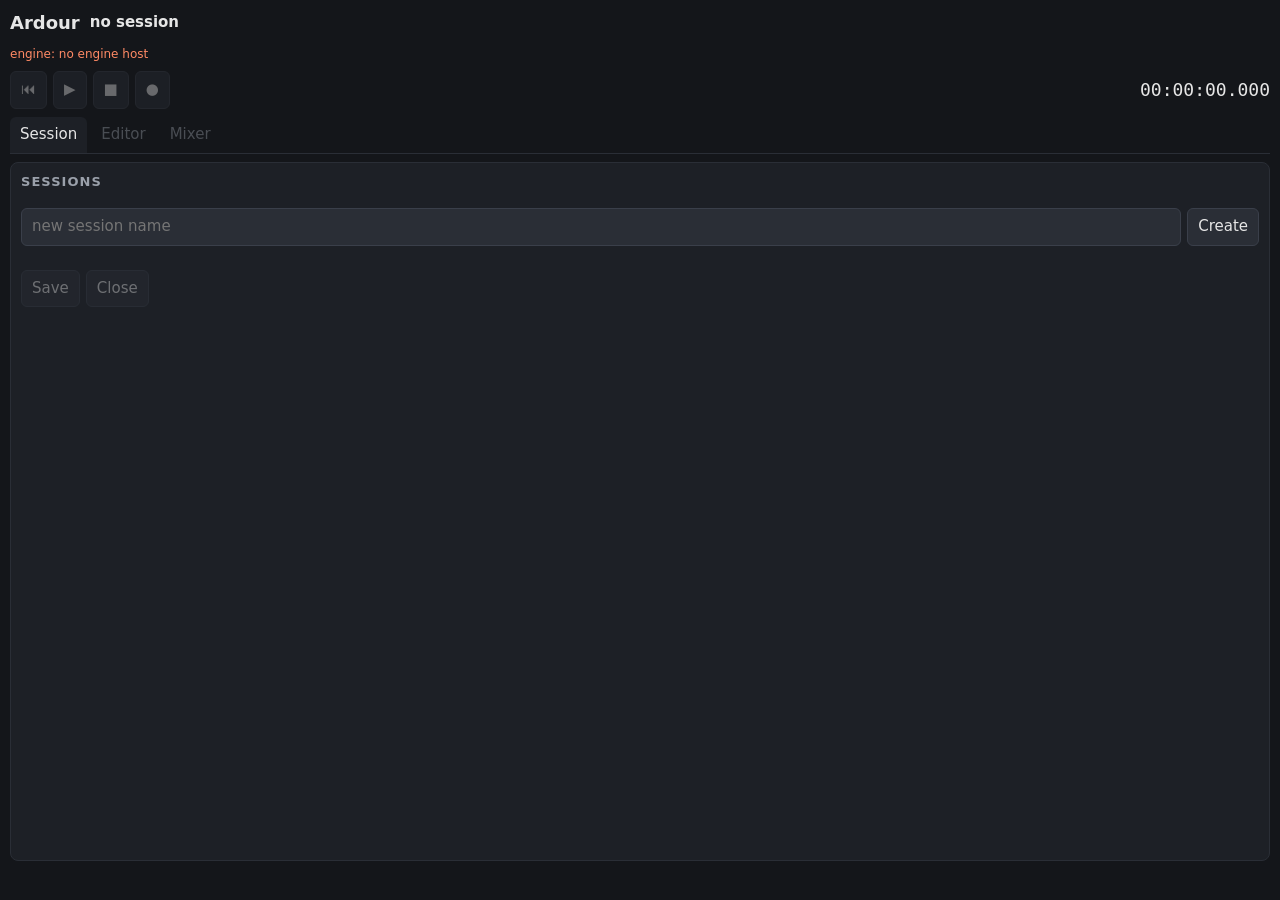
==== frontend/index.html @ 752dbeb8 "Add a piano roll, MIDI tracks and plugin controls to the frontend" ====
<!DOCTYPE html>
<html lang="en">
<head>
<meta charset="utf-8">
<meta name="viewport" content="width=device-width, initial-scale=1, user-scalable=no">
<title>Ardour</title>
<link rel="stylesheet" href="style.css">
</head>
<body>
<header>
  <h1>Ardour</h1>
  <span id="current" class="session-name">no session</span>
  <span id="engine" class="badge">engine: starting&hellip;</span>
</header>

<div id="transport" class="bar">
  <button id="home" disabled title="Go to start">&#9198;</button>
  <button id="play" disabled>&#9654;</button>
  <button id="stop" disabled>&#9632;</button>
  <button id="record" disabled title="Arm the session for recording">&#9679;</button>
  <span id="clock">00:00:00.000</span>
</div>

<nav id="tabs">
  <button data-view="session" class="active">Session</button>
  <button data-view="editor" disabled>Editor</button>
  <button data-view="mixer" disabled>Mixer</button>
</nav>

<main>
<section id="view-session" class="view active">
  <h2>Sessions</h2>
  <form id="create">
    <input id="new-name" placeholder="new session name" autocomplete="off" required>
    <button type="submit">Create</button>
  </form>
  <ul id="session-list"></ul>
  <div class="row">
    <button id="save" disabled>Save</button>
    <button id="close" disabled>Close</button>
  </div>
</section>

<section id="view-editor" class="view">
  <div class="bar wrap">
    <form id="add-track">
      <select id="track-kind">
        <option value="audio">Audio</option>
        <option value="midi">MIDI</option>
      </select>
      <input id="track-name" placeholder="track name" autocomplete="off">
      <select id="track-channels">
        <option value="1">mono</option>
        <option value="2">stereo</option>
      </select>
      <button type="submit">+ Track</button>
    </form>
  </div>
  <div class="bar wrap" id="region-tools">
    <button id="undo" disabled title="Undo">&#8630;</button>
    <button id="redo" disabled title="Redo">&#8631;</button>
    <button id="import" title="Import a sound file onto the selected track at the playhead">Import</button>
    <button id="tone" title="Insert a test tone on the selected track at the playhead">+ Tone</button>
    <button id="midi-region" title="Create an empty MIDI region on the selected track at the playhead">+ MIDI</button>
    <button id="edit-notes" disabled title="Edit the notes of the selected MIDI region">Notes</button>
    <button id="split" disabled>Split</button>
    <button id="mute-region" disabled>Mute</button>
    <button id="delete-region" disabled>Delete</button>
    <span class="spacer"></span>
    <button id="zoom-out" title="Zoom out">&minus;</button>
    <button id="zoom-in" title="Zoom in">+</button>
  </div>
  <div id="timeline">
    <div id="track-heads"></div>
    <div id="lanes-scroll">
      <div id="lanes">
        <div id="ruler"></div>
        <div id="lane-rows"></div>
        <div id="playhead"></div>
      </div>
    </div>
  </div>
  <p class="hint">Tap a lane to move the playhead, tap a region to select it, drag it to move it (onto another track too). On a selected region, drag its side edges to trim and its top corners to set fades. Notes opens a MIDI region in the piano roll.</p>
</section>

<section id="view-mixer" class="view">
  <div class="bar wrap">
    <button id="add-bus">+ Bus</button>
  </div>
  <div id="strips"></div>
</section>
</main>

<div id="overlay" class="overlay" hidden>
  <div class="panel">
    <div class="panel-head">
      <strong id="overlay-title"></strong>
      <span class="spacer"></span>
      <span id="overlay-tools"></span>
      <button id="overlay-close" title="Close">&#10005;</button>
    </div>
    <div id="overlay-body"></div>
  </div>
</div>

<p id="message" role="status"></p>

<script src="bridge.js"></script>
<script src="app.js"></script>
</body>
</html>
---- frontend/style.css ----
:root { color-scheme: dark; --bg: #14161a; --panel: #1d2026; --line: #2a2e36; --fg: #e6e6e6; --dim: #9aa0aa; --accent: #6fbf73; --hot: #ff8a65; --sel: #5b8def; --region: #3b5f7a; --lane: 64px; --ruler: 22px; }
* { box-sizing: border-box; }
html, body { height: 100%; }
body { background: var(--bg); color: var(--fg); font: 15px/1.45 system-ui, sans-serif; margin: 0; padding: 10px; display: flex; flex-direction: column; gap: 8px; }
header { display: flex; align-items: center; gap: 10px; flex-wrap: wrap; }
header .badge { flex-basis: 100%; }
h1 { font-size: 18px; margin: 0; }
h2 { font-size: 13px; text-transform: uppercase; letter-spacing: .08em; color: var(--dim); margin: 0 0 8px; }
.session-name { font-weight: 600; flex: 1; overflow: hidden; text-overflow: ellipsis; white-space: nowrap; }
.badge { font-size: 12px; color: var(--dim); }
.badge.ok { color: var(--accent); }
.badge.err { color: var(--hot); }
.bar, .row, form { display: flex; gap: 6px; align-items: center; flex-wrap: wrap; min-width: 0; }
select { flex: none; }
.wrap { flex-wrap: wrap; }
.spacer { flex: 1; }
input, select, button { background: #2a2e36; color: var(--fg); border: 1px solid #3a3f4a; border-radius: 6px; padding: 7px 10px; font: inherit; }
input:not([type=range]) { flex: 1; min-width: 5em; width: 5em; }
button:disabled { opacity: .4; }
button.rolling { background: #2f4a31; border-color: var(--accent); }
#clock { font-family: ui-monospace, monospace; font-size: 18px; margin-left: auto; }
#tabs { display: flex; gap: 4px; border-bottom: 1px solid var(--line); }
#tabs button { border: none; border-radius: 6px 6px 0 0; background: transparent; color: var(--dim); }
#tabs button.active { background: var(--panel); color: var(--fg); }
main { flex: 1; min-height: 0; min-width: 0; display: flex; }
.view { display: none; flex: 1; min-width: 0; overflow: hidden; flex-direction: column; gap: 8px; min-height: 0; background: var(--panel); border: 1px solid var(--line); border-radius: 8px; padding: 10px; }
.view.active { display: flex; }
ul { list-style: none; padding: 0; margin: 4px 0; }
#session-list li { padding: 6px 0; border-bottom: 1px solid var(--line); display: flex; justify-content: space-between; align-items: center; }
.hint { color: var(--dim); font-size: 12px; margin: 0; }
#message { color: var(--hot); min-height: 1.4em; margin: 0; }

/* editor */
#timeline { flex: 1; min-height: 160px; display: flex; border: 1px solid var(--line); border-radius: 6px; overflow: hidden; background: #16181c; }
#track-heads { width: 110px; flex: none; overflow: hidden; border-right: 1px solid var(--line); }
.head-spacer { height: var(--ruler); border-bottom: 1px solid var(--line); }
.track-head { height: var(--lane); padding: 6px; border-bottom: 1px solid var(--line); display: flex; flex-direction: column; justify-content: space-between; cursor: pointer; }
.track-head.selected { background: #232a36; box-shadow: inset 3px 0 var(--sel); }
.track-title { font-size: 13px; overflow: hidden; text-overflow: ellipsis; white-space: nowrap; }
#lanes-scroll { flex: 1; overflow: auto; }
#lanes { position: relative; min-width: 100%; }
#ruler { position: sticky; top: 0; height: var(--ruler); background: #1b1e23; border-bottom: 1px solid var(--line); z-index: 2; }
.tick { position: absolute; top: 0; height: 100%; padding-left: 3px; border-left: 1px solid #3a3f4a; font-size: 11px; color: var(--dim); }
.lane { position: relative; height: var(--lane); border-bottom: 1px solid var(--line); }
.lane.selected { background: #1c212a; }
.region { position: absolute; top: 4px; height: calc(var(--lane) - 8px); background: var(--region); border: 1px solid #5a87a8; border-radius: 4px; overflow: hidden; touch-action: none; cursor: grab; }
.region canvas { position: absolute; left: 0; top: 0; width: 100%; height: calc(100% - 16px); pointer-events: none; }
.region-name { position: absolute; bottom: 0; left: 4px; right: 4px; font-size: 11px; white-space: nowrap; overflow: hidden; text-overflow: ellipsis; pointer-events: none; }
.region.selected { border-color: #fff; box-shadow: 0 0 0 1px var(--sel); background: #4a6f94; }
.region.muted { opacity: .45; }
.region.dragging { opacity: .8; z-index: 3; cursor: grabbing; }
#playhead { position: absolute; top: 0; bottom: 0; width: 2px; background: #ff5252; pointer-events: none; z-index: 4; }

/* meters */
.meter { background: #0e1013; border-radius: 3px; overflow: hidden; position: relative; }
.meter.h { height: 6px; }
.meter.h > div { height: 100%; width: 0; background: linear-gradient(90deg, var(--accent) 70%, #e0c050 85%, var(--hot)); transition: width 80ms linear; }
.meters.v { display: flex; gap: 2px; height: 100%; }
.meter.v { width: 7px; height: 100%; }
.meter.v > div { position: absolute; bottom: 0; width: 100%; height: 0; background: linear-gradient(0deg, var(--accent) 70%, #e0c050 85%, var(--hot)); transition: height 80ms linear; }

/* mixer */
#strips { flex: 1; display: flex; gap: 6px; overflow-x: auto; min-height: 0; padding-bottom: 4px; }
.strip { flex: none; width: 92px; display: flex; flex-direction: column; align-items: center; gap: 4px; padding: 6px 4px; background: #23262d; border: 1px solid var(--line); border-radius: 6px; position: relative; }
.strip.master { background: #2a2630; margin-left: auto; }
.strip.bus { background: #232b2a; }
.strip-name { font-size: 12px; font-weight: 600; width: 100%; text-align: center; overflow: hidden; text-overflow: ellipsis; white-space: nowrap; padding: 0 12px; }
.pan { width: 80px; }
.pan-label, .gain-label { font-size: 11px; color: var(--dim); font-family: ui-monospace, monospace; min-height: 1.3em; }
.strip-body { flex: none; height: 160px; display: flex; gap: 6px; align-items: stretch; width: 100%; justify-content: center; }
.fader-box { width: 32px; position: relative; }
/* a horizontal range turned upright: its width becomes the fader's height */
.fader { position: absolute; left: 50%; top: 50%; width: 150px; transform: translate(-50%, -50%) rotate(-90deg); margin: 0; }
.strip-buttons { display: flex; gap: 3px; }
.toggle { padding: 4px 7px; font-size: 12px; font-weight: 700; }
.toggle.mute.on { background: #c9a227; color: #111; }
.toggle.solo.on { background: #5aa05e; color: #111; }
.toggle.rec.on { background: #d84343; color: #fff; }
.remove { position: absolute; top: 2px; right: 2px; padding: 0 5px; font-size: 11px; border: none; background: transparent; color: var(--dim); }

/* recording, trimming, fades */
#record.armed { background: #5a2626; border-color: #d84343; color: #ff9a9a; }
#record.recording { background: #d84343; color: #fff; }
.track-head .head-row { display: flex; align-items: center; gap: 4px; }
.track-head .head-row .track-title { flex: 1; }
.track-head .rec-arm { padding: 0 6px; font-size: 11px; font-weight: 700; line-height: 18px; }
.track-head .rec-arm.on { background: #d84343; color: #fff; }
.region .fades { position: absolute; left: 0; top: 0; width: 100%; height: 100%; pointer-events: none; }
.region .handle { position: absolute; display: none; touch-action: none; z-index: 2; }
.region.selected .handle { display: block; }
.region .trim { top: 0; bottom: 0; width: 14px; cursor: ew-resize; background: rgba(255,255,255,.18); }
.region .trim.l { left: 0; border-left: 3px solid #fff; }
.region .trim.r { right: 0; border-right: 3px solid #fff; }
.region .fade-h { top: 0; width: 14px; height: 14px; background: #e0c050; border-radius: 2px; cursor: ew-resize; }
.region.dragging .handle { display: none; }
.strip.master { position: sticky; right: 0; z-index: 1; box-shadow: -6px 0 8px rgba(0,0,0,.4); }

/* MIDI regions */
.region.midi { background: #2f4a3a; border-color: #5fae7d; }
.region.midi.selected { border-color: #fff; }

/* overlay panels: the piano roll, plugins */
.overlay { position: fixed; inset: 0; background: rgba(0,0,0,.6); z-index: 20; display: flex; align-items: stretch; justify-content: center; padding: 8px; }
.overlay[hidden] { display: none; }
.panel { background: #1c1c20; border: 1px solid #444; border-radius: 6px; display: flex; flex-direction: column; width: 100%; max-width: 900px; overflow: hidden; }
.panel-head { display: flex; align-items: center; gap: 6px; padding: 6px 8px; border-bottom: 1px solid #333; flex-wrap: wrap; }
.panel-head strong { font-size: 14px; }
#overlay-tools { display: flex; gap: 4px; flex-wrap: wrap; }
#overlay-body { flex: 1; overflow: auto; position: relative; }

.roll { display: flex; position: relative; }
.roll-keys { position: sticky; left: 0; z-index: 2; background: #222; flex: none; width: 38px; }
.roll-key { height: 14px; font-size: 9px; line-height: 14px; padding-left: 3px; border-bottom: 1px solid #2c2c2c; color: #999; box-sizing: border-box; }
.roll-key.black { background: #111; color: #666; }
.roll-grid { position: relative; flex: none; touch-action: none; }
.roll-row { height: 14px; border-bottom: 1px solid #262626; box-sizing: border-box; }
.roll-row.black { background: #19191c; }
.roll-beat { position: absolute; top: 0; bottom: 0; width: 1px; background: #333; }
.roll-beat.bar { background: #555; }
.roll-note { position: absolute; height: 12px; margin-top: 1px; background: #5fae7d; border: 1px solid #9fe0b6; border-radius: 2px; box-sizing: border-box; touch-action: none; }
.roll-note.selected { background: #e0c050; border-color: #fff3b0; }

/* plugins on strips */
.strip-plugins { display: flex; flex-direction: column; gap: 2px; width: 100%; margin: 4px 0; }
.strip-plugins button { font-size: 10px; padding: 2px 3px; white-space: nowrap; overflow: hidden; text-overflow: ellipsis; text-align: left; }
.strip-plugins button.bypassed { opacity: .5; text-decoration: line-through; }
.strip-plugins button.instrument { border-color: #5fae7d; }
.plugin-params { padding: 8px; display: grid; grid-template-columns: minmax(90px, 1fr) 2fr minmax(60px, auto); gap: 6px 10px; align-items: center; }
.plugin-params label { font-size: 12px; color: #ccc; }
.plugin-params .val { font-size: 11px; color: #aaa; text-align: right; font-variant-numeric: tabular-nums; }
.plugin-list { list-style: none; margin: 0; padding: 4px; }
.plugin-list li { display: flex; justify-content: space-between; align-items: center; padding: 6px; border-bottom: 1px solid #2a2a2a; gap: 8px; }
.plugin-list li small { color: #888; }
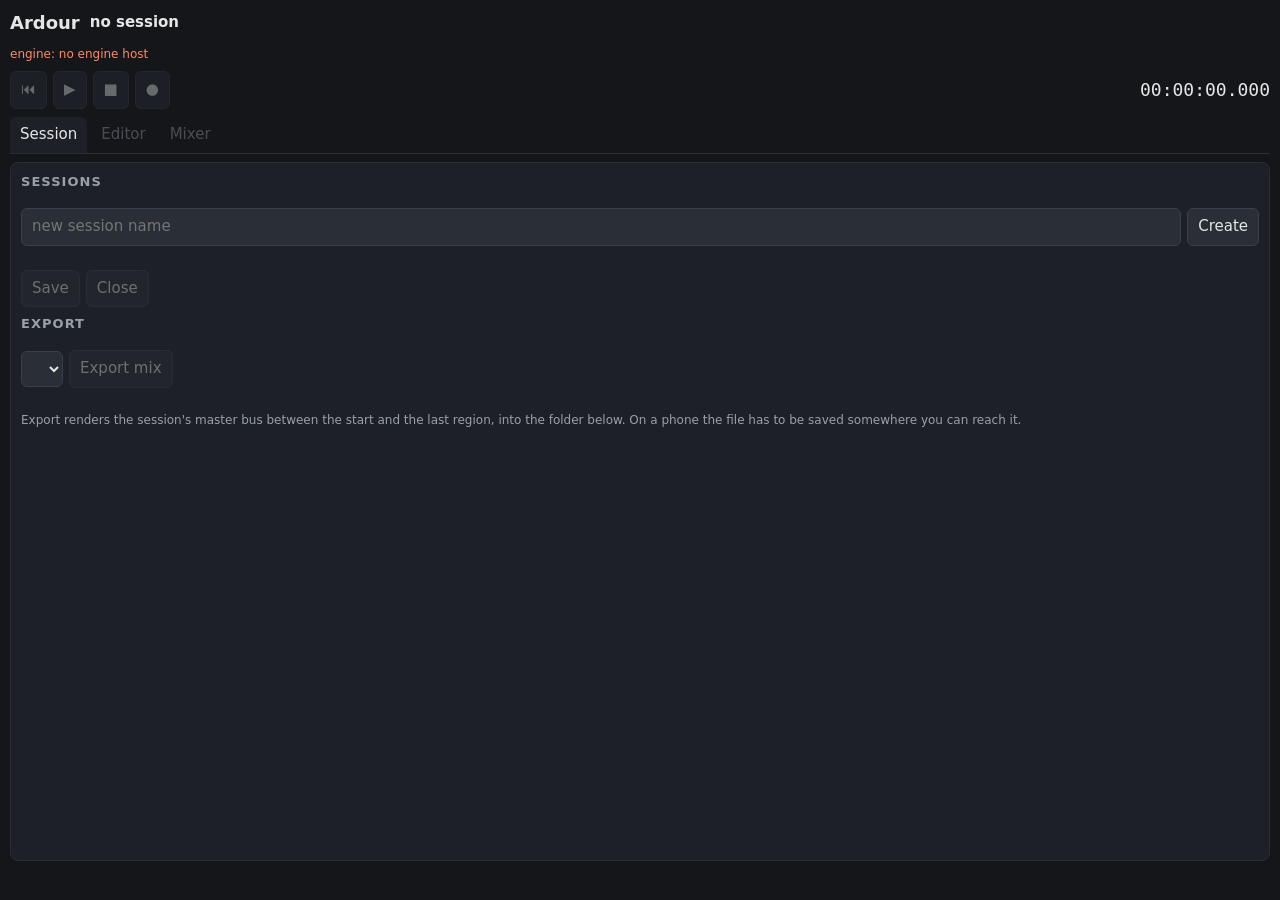
==== commit cd3ce82d: "Android: render the master bus to a file and save it from the phone Until now there was no way to ge" ====
--- a/frontend/index.html
+++ b/frontend/index.html
@@ -39,6 +39,14 @@
     <button id="save" disabled>Save</button>
     <button id="close" disabled>Close</button>
   </div>
+
+  <h2>Export</h2>
+  <form id="export-form" class="row">
+    <select id="export-preset" title="The format and settings to export with"></select>
+    <button type="submit" id="export-run" disabled>Export mix</button>
+  </form>
+  <ul id="export-files"></ul>
+  <p class="hint">Export renders the session's master bus between the start and the last region, into the folder below. On a phone the file has to be saved somewhere you can reach it.</p>
 </section>
 
 <section id="view-editor" class="view">
@@ -63,6 +71,7 @@
     <button id="tone" title="Insert a test tone on the selected track at the playhead">+ Tone</button>
     <button id="midi-region" title="Create an empty MIDI region on the selected track at the playhead">+ MIDI</button>
     <button id="edit-notes" disabled title="Edit the notes of the selected MIDI region">Notes</button>
+    <button id="keys-toggle" title="Show the on-screen MIDI keyboard">Keys</button>
     <button id="split" disabled>Split</button>
     <button id="mute-region" disabled>Mute</button>
     <button id="delete-region" disabled>Delete</button>
@@ -80,7 +89,8 @@
       </div>
     </div>
   </div>
-  <p class="hint">Tap a lane to move the playhead, tap a region to select it, drag it to move it (onto another track too). On a selected region, drag its side edges to trim and its top corners to set fades. Notes opens a MIDI region in the piano roll.</p>
+  <div id="keyboard" hidden></div>
+  <p class="hint">Tap a lane to move the playhead, tap a region to select it, drag it to move it (onto another track too). On a selected region, drag its side edges to trim and its top corners to set fades. Notes opens a MIDI region in the piano roll. A on a track shows its automation: tap the lane to add a point, tap a point to remove it. Keys plays the selected MIDI track (and records when it is armed).</p>
 </section>
 
 <section id="view-mixer" class="view">
--- a/frontend/style.css
+++ b/frontend/style.css
@@ -100,13 +100,14 @@
 .region.midi.selected { border-color: #fff; }
 
 /* overlay panels: the piano roll, plugins */
-.overlay { position: fixed; inset: 0; background: rgba(0,0,0,.6); z-index: 20; display: flex; align-items: stretch; justify-content: center; padding: 8px; }
+.overlay { box-sizing: border-box; overflow: hidden; position: fixed; inset: 0; background: rgba(0,0,0,.6); z-index: 20; display: flex; align-items: stretch; justify-content: center; padding: 8px; }
 .overlay[hidden] { display: none; }
-.panel { background: #1c1c20; border: 1px solid #444; border-radius: 6px; display: flex; flex-direction: column; width: 100%; max-width: 900px; overflow: hidden; }
-.panel-head { display: flex; align-items: center; gap: 6px; padding: 6px 8px; border-bottom: 1px solid #333; flex-wrap: wrap; }
-.panel-head strong { font-size: 14px; }
-#overlay-tools { display: flex; gap: 4px; flex-wrap: wrap; }
-#overlay-body { flex: 1; overflow: auto; position: relative; }
+.panel { box-sizing: border-box; min-width: 0; min-height: 0; max-height: 100%; width: calc(100vw - 16px); background: #1c1c20; border: 1px solid #444; border-radius: 6px; display: flex; flex-direction: column; width: 100%; max-width: 900px; overflow: hidden; }
+.panel-head { display: flex; flex: none; align-items: center; gap: 6px; padding: 6px 8px; border-bottom: 1px solid #333; flex-wrap: wrap; }
+.panel-head strong { font-size: 14px; min-width: 0; overflow: hidden; text-overflow: ellipsis; white-space: nowrap; flex: 1 1 120px; }
+#overlay-tools { order: 3; flex: 1 0 100%; display: flex; gap: 4px; flex-wrap: wrap; min-width: 0; }
+#overlay-tools:empty { display: none; }
+#overlay-body { flex: 1; min-height: 0; width: 0; min-width: 100%; max-height: calc(100vh - 140px); overflow: auto; position: relative; }
 
 .roll { display: flex; position: relative; }
 .roll-keys { position: sticky; left: 0; z-index: 2; background: #222; flex: none; width: 38px; }
@@ -125,9 +126,33 @@
 .strip-plugins button { font-size: 10px; padding: 2px 3px; white-space: nowrap; overflow: hidden; text-overflow: ellipsis; text-align: left; }
 .strip-plugins button.bypassed { opacity: .5; text-decoration: line-through; }
 .strip-plugins button.instrument { border-color: #5fae7d; }
-.plugin-params { padding: 8px; display: grid; grid-template-columns: minmax(90px, 1fr) 2fr minmax(60px, auto); gap: 6px 10px; align-items: center; }
+.plugin-params { padding: 8px; display: grid; grid-template-columns: minmax(64px, auto) minmax(0, 1fr) minmax(52px, auto); gap: 6px 10px; align-items: center; }
 .plugin-params label { font-size: 12px; color: #ccc; }
 .plugin-params .val { font-size: 11px; color: #aaa; text-align: right; font-variant-numeric: tabular-nums; }
 .plugin-list { list-style: none; margin: 0; padding: 4px; }
 .plugin-list li { display: flex; justify-content: space-between; align-items: center; padding: 6px; border-bottom: 1px solid #2a2a2a; gap: 8px; }
 .plugin-list li small { color: #888; }
+
+/* automation lanes */
+.auto-head { height: 56px; box-sizing: border-box; padding: 3px 6px; border-bottom: 1px solid var(--line); background: #18181b; display: flex; flex-direction: column; gap: 2px; }
+.auto-head select { font-size: 11px; padding: 1px 2px; width: 100%; }
+.auto-lane { position: relative; height: 56px; box-sizing: border-box; border-bottom: 1px solid var(--line); background: #141417; }
+.auto-lane svg { position: absolute; left: 0; top: 0; }
+.auto-line { fill: none; stroke: #e0a040; stroke-width: 2; }
+.auto-line.flat { stroke-dasharray: 4 4; opacity: .6; }
+.auto-point { fill: #e0a040; stroke: #fff3d0; stroke-width: 1; }
+.track-head .auto-toggle { padding: 0 6px; font-size: 11px; font-weight: 700; line-height: 18px; }
+.track-head .auto-toggle.on, #keys-toggle.on { background: #8a6420; color: #fff; }
+
+/* on-screen keyboard */
+#keyboard { border: 1px solid var(--line); border-radius: 4px; padding: 4px; background: #18181b; }
+#keyboard[hidden] { display: none; }
+.kb-bar { display: flex; align-items: center; gap: 6px; margin-bottom: 4px; }
+.kb-octave { font-size: 12px; color: #aaa; min-width: 28px; text-align: center; }
+.kb-keys { position: relative; height: 110px; touch-action: none; user-select: none; }
+.kb-key { position: absolute; top: 0; bottom: 0; box-sizing: border-box; background: #eee; border: 1px solid #555; border-radius: 0 0 3px 3px; }
+.kb-key.black { background: #222; height: 62%; bottom: auto; z-index: 1; border-color: #000; }
+.kb-key.down { background: #5fae7d; }
+.kb-key.black.down { background: #3d7a55; }
+.velocity { width: 90px; }
+.vel-label { font-size: 11px; color: #aaa; align-self: center; }
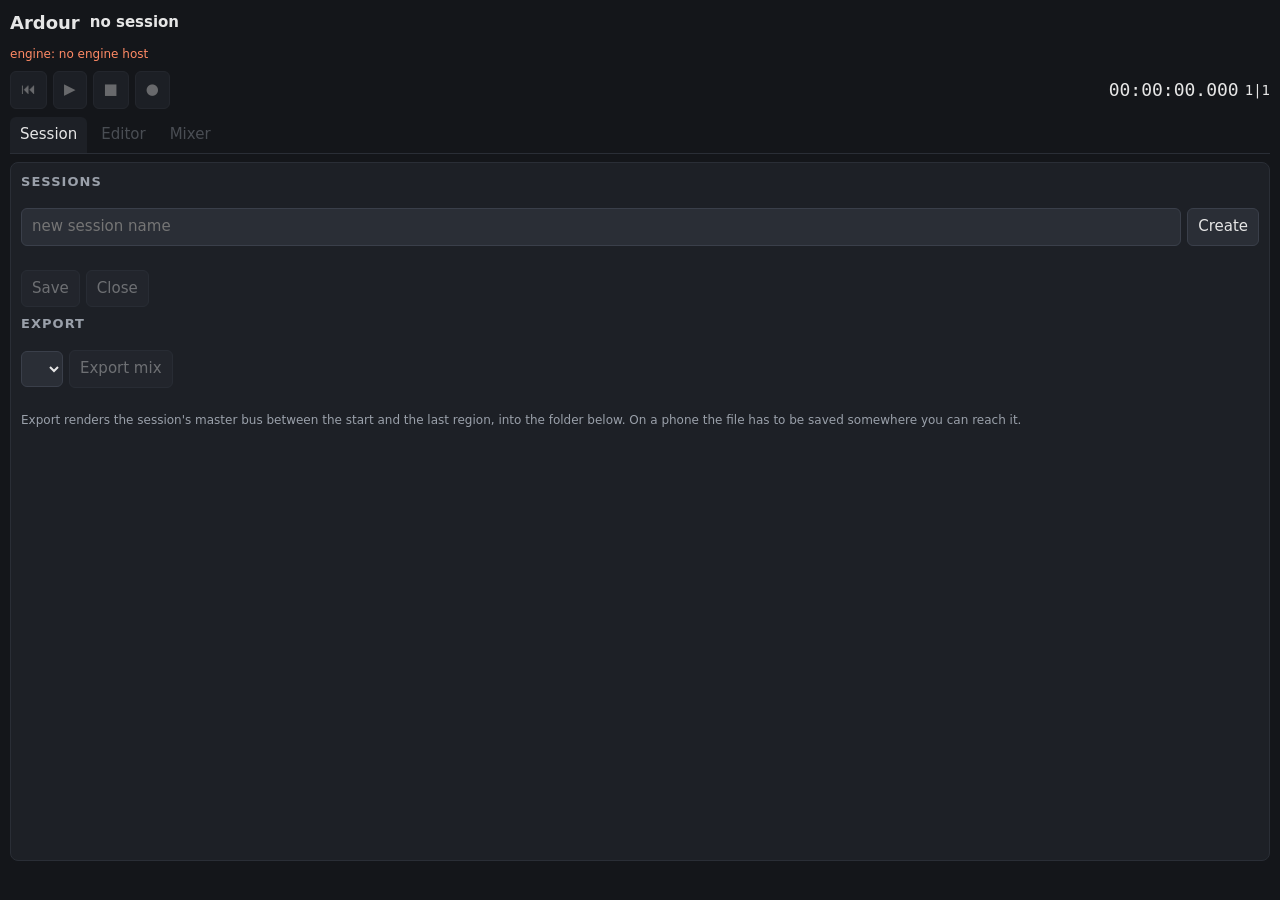
==== commit b5cc2830: "Android: give the timeline its bars, its metronome and its loop The editor had a ruler in seconds an" ====
--- a/frontend/index.html
+++ b/frontend/index.html
@@ -19,6 +19,7 @@
   <button id="stop" disabled>&#9632;</button>
   <button id="record" disabled title="Arm the session for recording">&#9679;</button>
   <span id="clock">00:00:00.000</span>
+  <span id="bbt" class="badge">1|1</span>
 </div>
 
 <nav id="tabs">
@@ -79,11 +80,26 @@
     <button id="zoom-out" title="Zoom out">&minus;</button>
     <button id="zoom-in" title="Zoom in">+</button>
   </div>
+  <div class="bar wrap" id="musical-bar">
+    <label class="field" title="Tempo, in beats per minute">&#9833;
+      <input id="bpm" type="number" min="20" max="300" step="0.1" value="120">
+    </label>
+    <label class="field" title="Time signature">
+      <select id="meter-beats"></select><span class="slash">/</span><select id="meter-unit"></select>
+    </label>
+    <button id="click" title="Metronome">Click</button>
+    <button id="loop-toggle" title="Play the marked range over and over">Loop</button>
+    <button id="loop-from-region" title="Make the selected region the loop">Loop sel</button>
+    <button id="loop-clear" title="Remove the loop">No loop</button>
+    <button id="add-mark" title="Put a marker at the playhead">+ Mark</button>
+    <button id="del-mark" disabled title="Delete the selected marker">&#10005; Mark</button>
+  </div>
   <div id="timeline">
     <div id="track-heads"></div>
     <div id="lanes-scroll">
       <div id="lanes">
         <div id="ruler"></div>
+        <div id="loop-range" hidden></div>
         <div id="lane-rows"></div>
         <div id="playhead"></div>
       </div>
--- a/frontend/style.css
+++ b/frontend/style.css
@@ -19,6 +19,20 @@
 button:disabled { opacity: .4; }
 button.rolling { background: #2f4a31; border-color: var(--accent); }
 #clock { font-family: ui-monospace, monospace; font-size: 18px; margin-left: auto; }
+#bbt { font-family: ui-monospace, monospace; font-size: 14px; color: var(--fg); }
+#musical-bar .field { display: flex; align-items: center; gap: 4px; font-size: 12px; color: var(--dim); }
+#musical-bar input { width: 4.6em; min-width: 4.6em; padding: 5px 6px; text-align: right; }
+#musical-bar select { padding: 5px 4px; }
+#musical-bar .slash { color: var(--dim); }
+#click.on, #loop-toggle.on { background: #2f4a31; border-color: var(--accent); }
+#loop-range { position: absolute; top: 0; bottom: 0; background: rgba(95, 141, 239, .10); border-left: 1px dashed rgba(95,141,239,.5); border-right: 1px dashed rgba(95,141,239,.5); pointer-events: none; z-index: 1; }
+#loop-range.on { background: rgba(95, 141, 239, .18); border-color: rgba(95,141,239,.8); }
+#loop-range[hidden] { display: none; }
+.bar-tick { position: absolute; top: 0; height: 100%; border-left: 1px solid #4a5160; }
+.bar-tick.label { padding-left: 3px; font-size: 11px; color: var(--dim); }
+.beat-tick { position: absolute; top: 60%; height: 40%; border-left: 1px solid #333944; }
+.mark { position: absolute; top: 0; height: 14px; max-width: 76px; padding: 0 4px; font-size: 10px; line-height: 14px; color: #10131a; background: #e0c050; border-radius: 0 3px 3px 0; overflow: hidden; text-overflow: ellipsis; white-space: nowrap; cursor: pointer; z-index: 3; }
+.mark.selected { background: #fff3b0; box-shadow: 0 0 0 1px #fff; }
 #tabs { display: flex; gap: 4px; border-bottom: 1px solid var(--line); }
 #tabs button { border: none; border-radius: 6px 6px 0 0; background: transparent; color: var(--dim); }
 #tabs button.active { background: var(--panel); color: var(--fg); }
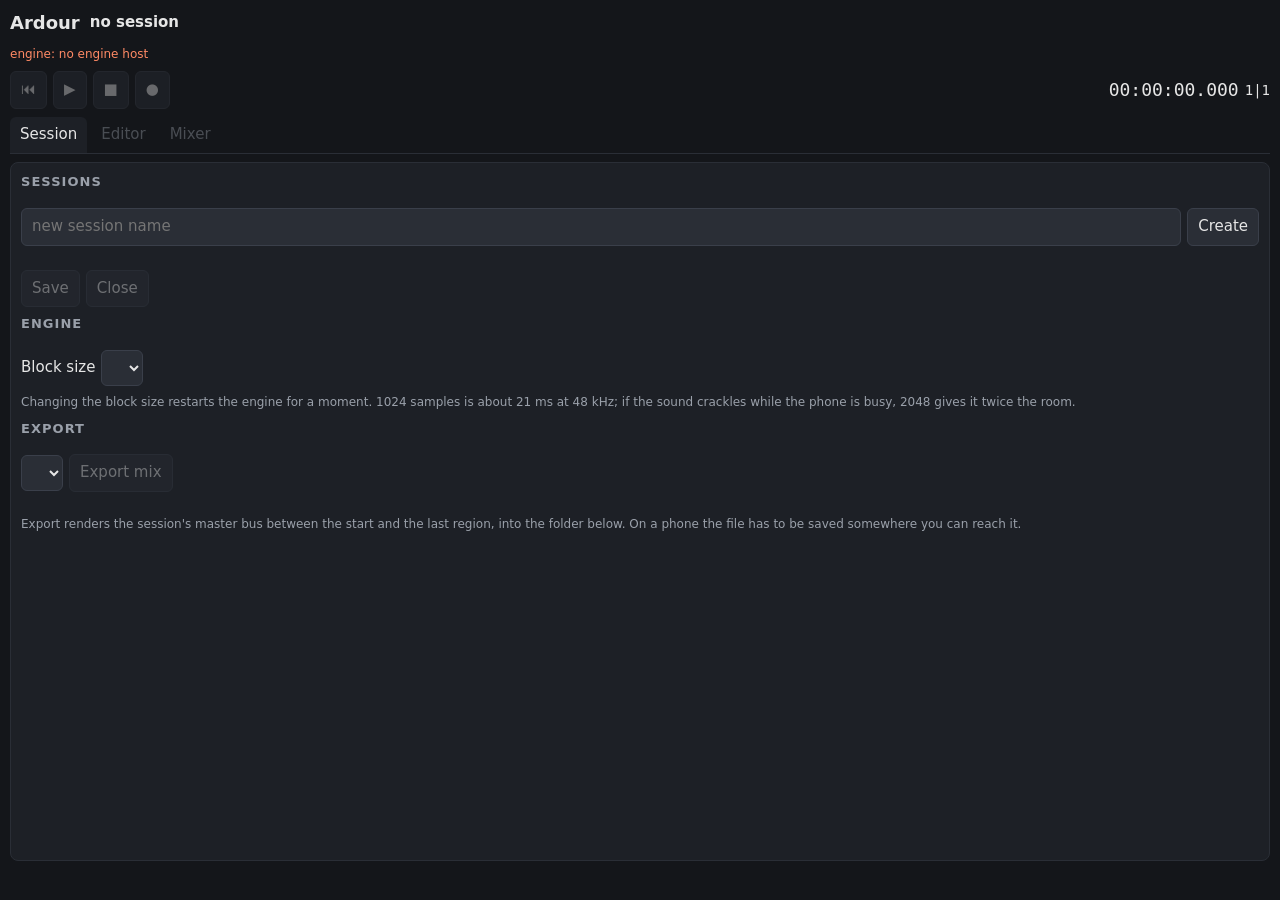
==== commit 8a1df021: "Android: give the AAudio stream the block size it was asked for The backend has always passed _sampl" ====
--- a/frontend/index.html
+++ b/frontend/index.html
@@ -41,11 +41,21 @@
     <button id="close" disabled>Close</button>
   </div>
 
+  <h2>Engine</h2>
+  <div class="row">
+    <label for="buffer-size">Block size</label>
+    <select id="buffer-size" title="Samples per audio cycle. Smaller is lower latency; larger survives a busy phone without dropouts."></select>
+    <span id="buffer-note" class="hint"></span>
+  </div>
+  <p class="hint">Changing the block size restarts the engine for a moment. 1024 samples is about 21 ms at 48 kHz; if the sound crackles while the phone is busy, 2048 gives it twice the room.</p>
+
   <h2>Export</h2>
   <form id="export-form" class="row">
     <select id="export-preset" title="The format and settings to export with"></select>
     <button type="submit" id="export-run" disabled>Export mix</button>
+    <button type="button" id="export-cancel" hidden>Cancel</button>
   </form>
+  <progress id="export-progress" max="1" value="0" hidden></progress>
   <ul id="export-files"></ul>
   <p class="hint">Export renders the session's master bus between the start and the last region, into the folder below. On a phone the file has to be saved somewhere you can reach it.</p>
 </section>
--- a/frontend/style.css
+++ b/frontend/style.css
@@ -74,7 +74,7 @@
 .meter.v > div { position: absolute; bottom: 0; width: 100%; height: 0; background: linear-gradient(0deg, var(--accent) 70%, #e0c050 85%, var(--hot)); transition: height 80ms linear; }
 
 /* mixer */
-#strips { flex: 1; display: flex; gap: 6px; overflow-x: auto; min-height: 0; padding-bottom: 4px; }
+#strips { flex: 1; display: flex; gap: 6px; overflow-x: auto; overflow-y: auto; min-height: 0; padding-bottom: 4px; }
 .strip { flex: none; width: 92px; display: flex; flex-direction: column; align-items: center; gap: 4px; padding: 6px 4px; background: #23262d; border: 1px solid var(--line); border-radius: 6px; position: relative; }
 .strip.master { background: #2a2630; margin-left: auto; }
 .strip.bus { background: #232b2a; }
@@ -140,6 +140,17 @@
 .strip-plugins button { font-size: 10px; padding: 2px 3px; white-space: nowrap; overflow: hidden; text-overflow: ellipsis; text-align: left; }
 .strip-plugins button.bypassed { opacity: .5; text-decoration: line-through; }
 .strip-plugins button.instrument { border-color: #5fae7d; }
+
+/* sends on strips: the name doubles as the pre/post switch */
+.strip-sends { display: flex; flex-direction: column; gap: 3px; width: 100%; margin-top: 2px; }
+.send-row { display: flex; flex-direction: column; gap: 1px; width: 100%; padding-top: 3px; border-top: 1px solid #2f333b; }
+.send-top { display: flex; align-items: center; gap: 2px; width: 100%; }
+.send-name { flex: 1; min-width: 0; font-size: 10px; padding: 1px 3px; text-align: left; white-space: nowrap; overflow: hidden; text-overflow: ellipsis; border-color: #4a5568; }
+.send-name.pre { color: #f0c060; border-color: #6b5a2a; }
+.send-remove { flex: none; font-size: 10px; padding: 1px 4px; border: none; background: transparent; color: var(--dim); }
+.send-level { width: 100%; height: 16px; }
+.send-gain { font-size: 9px; color: var(--dim); font-family: ui-monospace, monospace; text-align: center; }
+.add-send { font-size: 10px; padding: 2px 3px; }
 .plugin-params { padding: 8px; display: grid; grid-template-columns: minmax(64px, auto) minmax(0, 1fr) minmax(52px, auto); gap: 6px 10px; align-items: center; }
 .plugin-params label { font-size: 12px; color: #ccc; }
 .plugin-params .val { font-size: 11px; color: #aaa; text-align: right; font-variant-numeric: tabular-nums; }
@@ -169,4 +180,45 @@
 .kb-key.down { background: #5fae7d; }
 .kb-key.black.down { background: #3d7a55; }
 .velocity { width: 90px; }
-.vel-label { font-size: 11px; color: #aaa; align-self: center; }
+/* without this the label shrinks to nothing and its text paints outside the
+ * panel, where overflow:hidden cuts it in half (seen on a 1080px phone) */
+.vel-label { flex: none; font-size: 11px; color: #aaa; align-self: center; }
+
+/* the export runs in the engine and is polled, so it needs a visible bar */
+progress { width: 100%; height: 8px; appearance: none; border: 0; border-radius: 4px; background: #0e1013; }
+progress::-webkit-progress-bar { background: #0e1013; border-radius: 4px; }
+progress::-webkit-progress-value { background: var(--accent); border-radius: 4px; }
+progress[hidden] { display: none; }
+
+/* ---- phones --------------------------------------------------------------
+ * A 1080x2340 phone is about 390 CSS px wide, so the editor's three tool bars
+ * wrap into eight rows and leave the timeline - the one thing the view exists
+ * for - a 150px sliver.  Below 620px the bars scroll sideways instead, one row
+ * each, and the help text is clamped to two lines.  Measured on a Redmi Note 9
+ * (M2007J22C, Android 12): the timeline went from ~130 to ~430 CSS px.
+ */
+@media (max-width: 620px) {
+  body { padding: 6px; gap: 6px; }
+  .bar.wrap {
+    flex-wrap: nowrap;
+    overflow-x: auto;
+    overflow-y: hidden;
+    scrollbar-width: none;
+    /* a scroll row needs its own touch lane, or the first swipe scrolls the
+       page instead of the row */
+    touch-action: pan-x;
+  }
+  .bar.wrap::-webkit-scrollbar { display: none; }
+  .bar.wrap > * { flex: none; }
+  .bar.wrap > form { flex: 1 1 auto; flex-wrap: nowrap; }
+  .bar.wrap > .spacer { flex: 1 0 8px; }
+  #add-track input { flex: 1 1 5em; }
+  #view-editor .hint {
+    display: -webkit-box;
+    -webkit-box-orient: vertical;
+    -webkit-line-clamp: 2;
+    overflow: hidden;
+  }
+  #timeline { min-height: 220px; }
+  #track-heads { width: 88px; }
+}
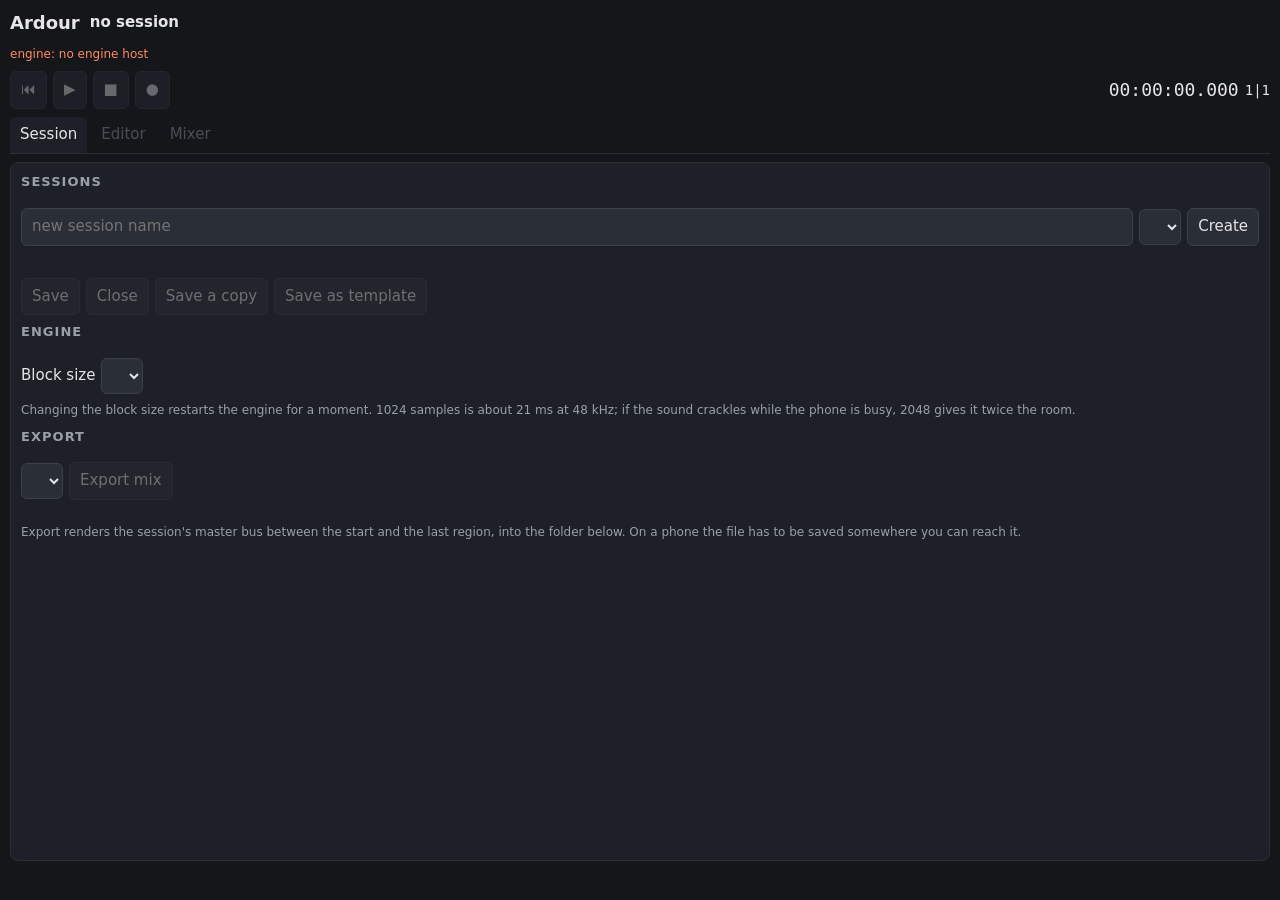
==== commit 61489ba1: "Android: manage the sessions from the phone There was no way to get rid of a session except to clear" ====
--- a/frontend/index.html
+++ b/frontend/index.html
@@ -33,13 +33,24 @@
   <h2>Sessions</h2>
   <form id="create">
     <input id="new-name" placeholder="new session name" autocomplete="off" required>
+    <select id="new-template" title="Start the new session from a template"></select>
     <button type="submit">Create</button>
   </form>
   <ul id="session-list"></ul>
+  <p id="session-info" class="hint"></p>
   <div class="row">
     <button id="save" disabled>Save</button>
     <button id="close" disabled>Close</button>
+    <button id="save-as" disabled title="Write a copy under another name">Save a copy</button>
+    <button id="save-template" disabled title="Keep this session's tracks and routing as a template">Save as template</button>
   </div>
+  <form id="save-as-form" hidden>
+    <input id="save-as-name" placeholder="name for the copy" autocomplete="off" required>
+    <label class="check"><input type="checkbox" id="save-as-media"> copy the audio</label>
+    <button type="submit">Make the copy</button>
+    <button type="button" id="save-as-cancel">Cancel</button>
+    <p class="hint">Without "copy the audio" the copy points at the audio in this session's folder, which is instant - but deleting this session then takes the audio with it.</p>
+  </form>
 
   <h2>Engine</h2>
   <div class="row">
@@ -123,7 +134,10 @@
   <div class="bar wrap">
     <button id="add-bus">+ Bus</button>
   </div>
-  <div id="strips"></div>
+  <div id="mixer-body">
+    <div id="strips"></div>
+    <div id="master-strip"></div>
+  </div>
 </section>
 </main>
 
--- a/frontend/style.css
+++ b/frontend/style.css
@@ -40,7 +40,22 @@
 .view { display: none; flex: 1; min-width: 0; overflow: hidden; flex-direction: column; gap: 8px; min-height: 0; background: var(--panel); border: 1px solid var(--line); border-radius: 8px; padding: 10px; }
 .view.active { display: flex; }
 ul { list-style: none; padding: 0; margin: 4px 0; }
-#session-list li { padding: 6px 0; border-bottom: 1px solid var(--line); display: flex; justify-content: space-between; align-items: center; }
+#session-list li { padding: 6px 0; border-bottom: 1px solid var(--line); display: flex; justify-content: space-between; align-items: center; gap: 8px; }
+/* the session the engine has loaded, and the row that is being renamed or
+ * deleted: both have to be obvious without a dialog to confirm anything */
+#session-list li.open { background: linear-gradient(90deg, rgba(91,141,239,.14), transparent 60%); }
+#session-list li.confirm { background: linear-gradient(90deg, rgba(255,138,101,.14), transparent 60%); }
+.session-what { flex: 1; min-width: 0; display: flex; flex-direction: column; }
+.session-title { font-size: 14px; overflow: hidden; text-overflow: ellipsis; white-space: nowrap; }
+.session-meta { font-size: 11px; color: var(--dim); overflow: hidden; text-overflow: ellipsis; white-space: nowrap; }
+.session-buttons { display: flex; gap: 4px; flex: none; }
+#session-list button { padding: 5px 8px; font-size: 12px; }
+.session-rename { flex: 1; min-width: 0; }
+.check { display: flex; align-items: center; gap: 4px; font-size: 12px; color: var(--dim); }
+.check input { flex: none; width: auto; min-width: 0; }
+/* .row and form are display:flex, which wins over the hidden attribute */
+#save-as-form[hidden] { display: none; }
+#save-as-form .hint { flex: 1 0 100%; }
 .hint { color: var(--dim); font-size: 12px; margin: 0; }
 #message { color: var(--hot); min-height: 1.4em; margin: 0; }
 
@@ -74,9 +89,14 @@
 .meter.v > div { position: absolute; bottom: 0; width: 100%; height: 0; background: linear-gradient(0deg, var(--accent) 70%, #e0c050 85%, var(--hot)); transition: height 80ms linear; }
 
 /* mixer */
-#strips { flex: 1; display: flex; gap: 6px; overflow-x: auto; overflow-y: auto; min-height: 0; padding-bottom: 4px; }
+/* the master is a column of its own, not a strip that floats over the others:
+ * it used to be position:sticky inside the scrolling row, which meant it sat
+ * on top of the strip next to it and hid its buttons */
+#mixer-body { flex: 1; display: flex; gap: 6px; min-height: 0; min-width: 0; }
+#strips { flex: 1; display: flex; gap: 6px; overflow-x: auto; overflow-y: auto; min-height: 0; min-width: 0; padding-bottom: 4px; }
+#master-strip { flex: none; display: flex; align-items: flex-start; padding-left: 6px; border-left: 1px solid var(--line); overflow-y: auto; }
 .strip { flex: none; width: 92px; display: flex; flex-direction: column; align-items: center; gap: 4px; padding: 6px 4px; background: #23262d; border: 1px solid var(--line); border-radius: 6px; position: relative; }
-.strip.master { background: #2a2630; margin-left: auto; }
+.strip.master { background: #2a2630; }
 .strip.bus { background: #232b2a; }
 .strip-name { font-size: 12px; font-weight: 600; width: 100%; text-align: center; overflow: hidden; text-overflow: ellipsis; white-space: nowrap; padding: 0 12px; }
 .pan { width: 80px; }
@@ -107,7 +127,6 @@
 .region .trim.r { right: 0; border-right: 3px solid #fff; }
 .region .fade-h { top: 0; width: 14px; height: 14px; background: #e0c050; border-radius: 2px; cursor: ew-resize; }
 .region.dragging .handle { display: none; }
-.strip.master { position: sticky; right: 0; z-index: 1; box-shadow: -6px 0 8px rgba(0,0,0,.4); }
 
 /* MIDI regions */
 .region.midi { background: #2f4a3a; border-color: #5fae7d; }
@@ -207,6 +226,10 @@
     /* a scroll row needs its own touch lane, or the first swipe scrolls the
        page instead of the row */
     touch-action: pan-x;
+    /* the shadow sits on the padding box, so it stays at the edge while the
+       row scrolls: that edge is the only hint that there are more buttons to
+       the right, which is what made them undiscoverable on a phone */
+    box-shadow: inset -16px 0 12px -12px rgba(0, 0, 0, .9);
   }
   .bar.wrap::-webkit-scrollbar { display: none; }
   .bar.wrap > * { flex: none; }
@@ -221,4 +244,13 @@
   }
   #timeline { min-height: 220px; }
   #track-heads { width: 88px; }
+  /* 88px minus padding minus the rec and automation buttons leaves about
+     30px for the name, which is what turned "Vocals" into "V…".  Let the name
+     have the row to itself and put the two buttons underneath it: the lane is
+     64px tall and has room for both lines. */
+  .track-head .head-row { flex-wrap: wrap; row-gap: 2px; }
+  .track-head .head-row .track-title {
+    flex: 1 0 100%;
+    font-size: 12px;
+  }
 }
